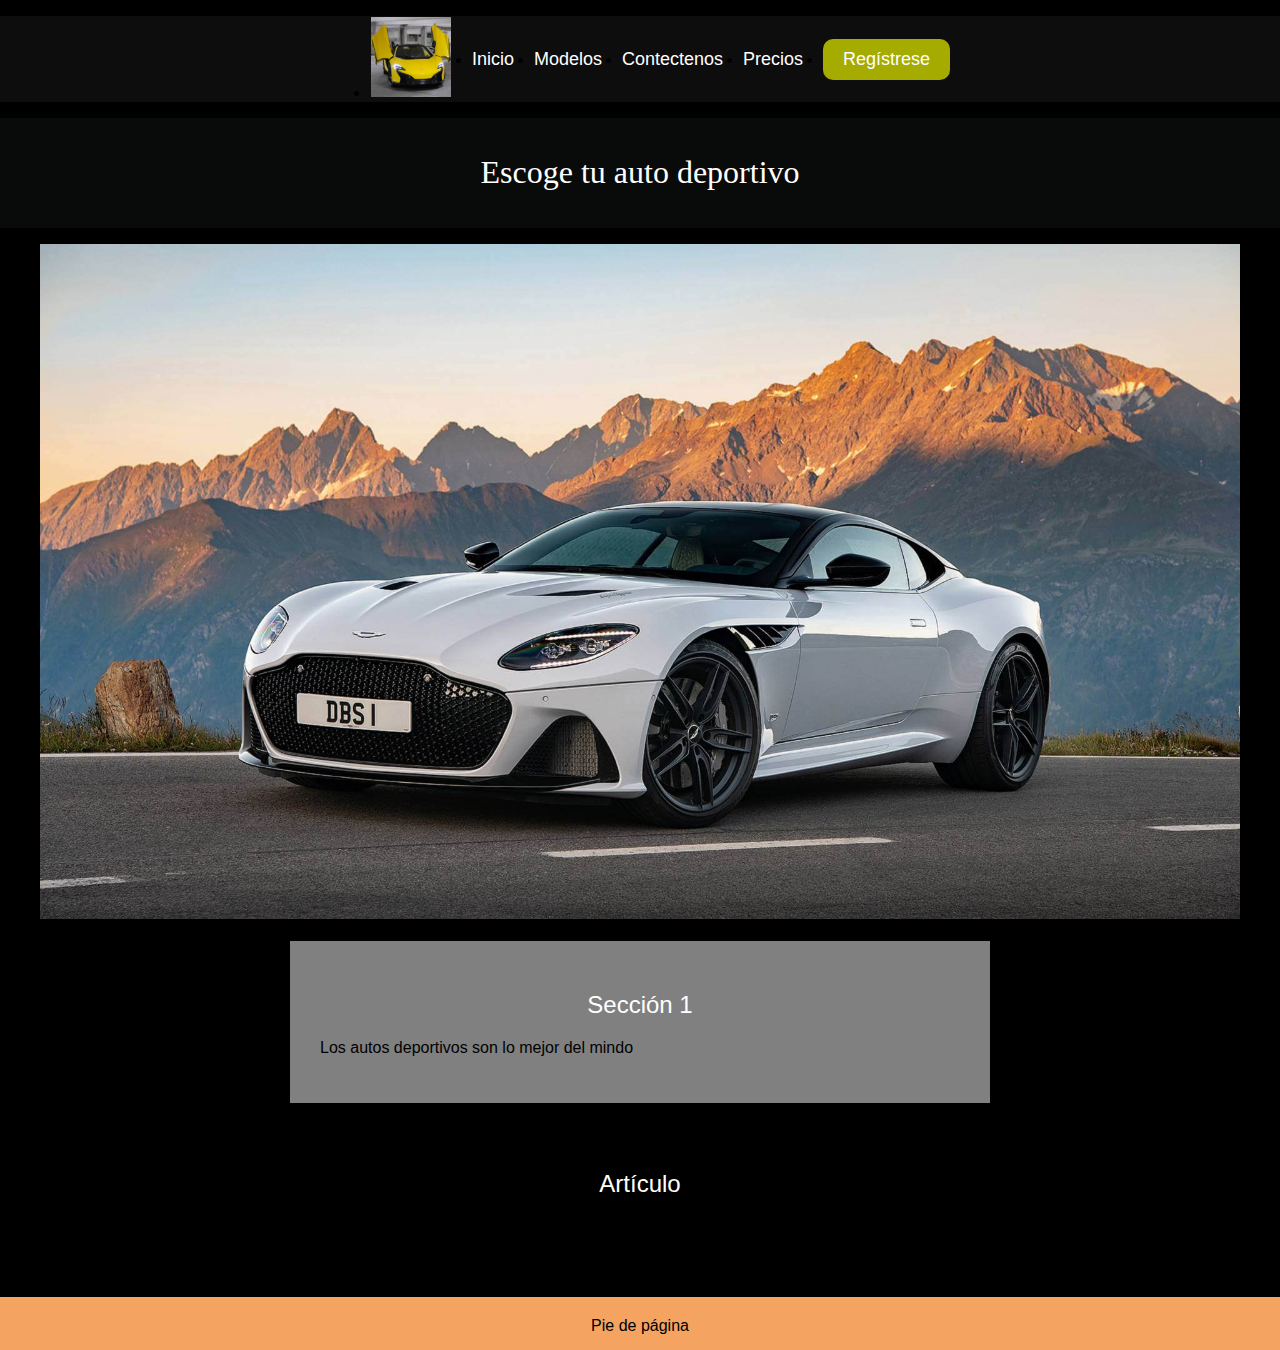
==== index.html @ 3b952862 "primera version" ====
<!DOCTYPE html>
<html lang="es">
  <head>
    <meta http-equiv="Content-Type" content="text/html;charset=utf-8">
    <title>MI AUTO DEPORTIVO.COM </title>
    <link rel="preconnect" href="https://fonts.googleapis.com">
    <link rel="formulario.html" href="formulario.html" crossorigin>
    <link rel="stylesheet" href="estilos.css">
  </head>

  <body>
    <nav id="horizontal_navbar">
      <ul>
        <li>
          <img src="img/auto3.jpg" alt="Content-Type" id="landing_logo"/>
        </li>
        <li>
          <a href="#">Inicio</a>
        </li>
        <li>
          <a href="#">Modelos</a>
        </li>
        <li>
          <a href="#">Contectenos</a>
        </li>
        <li>
          <a href="#">Precios</a>
        </li>
        <li>
          <button id="boton_registro_usuario">
            <a id="irA_registro _usuario" href=registro.html>
              Regístrese
            </a>
          </button>
        </li>
      </ul>
    </nav>
    <header>
      <h1>Escoge tu auto deportivo</h1>
    </header>
    <figure>
      <img src="img/auto1.jpg" alt="full screen background image" />  
    </figure>
    <section>
      <h2>Sección 1</h2>
      <p> Los autos deportivos  son lo mejor del mindo</p>
    </section>
    
    <article>
      <h2>Artículo</h2>
      <p>Duis at lorem nec massa suscipit suscipit. </p>
     
    </article>
    <footer>Pie de página</footer>
  </body>
</html>
---- estilos.css ----
/* Esta regla le aplica a todos los elementos */
* {
    color:  black;
    font-family: sans-serif;
    font-weight:500
}

body {
    margin: 0;
    background-color: black;
}

header {
    background-color:rgb(9, 10, 10);
    color: white;
    margin-bottom: 10px;
    padding: 15px;
}
h1{
    color:white;
    font-family: serif;
    font-size: 200%;
    text-align: center;
}

section {
    color: white;
    background-color: grey;
    width: 50%;
    border: 2px solid black;
    padding: 30px;
    margin: 15px auto;
}

article {
    width: 50%;
    padding: 30px;
    margin: 15px auto;
}

figcaption {
    text-align: center;
}

/* Estilos para el nav */
#horizontal_navbar {
    background-color: rgb(13, 13, 14);
    color:white;
}

#horizontal_navbar ul {
    display: flex;
    justify-content: center;
    align-items: center;
}

#horizontal_navbar ul li {
    margin: 0 10px 0 10px;
}

#horizontal_navbar ul li a {
    font-size: 18px;
}

#horizontal_navbar ul li a:hover {
    color: yellow;
}

#horizontal_navbar ul li button a:hover {
    color: initial;
}

#horizontal_navbar ul li button {
    background: #a6ab00;
    border: 0;
    border-radius: 10px;
    cursor: pointer;
}

#horizontal_navbar ul li button:hover {
    background: #d0d700;
}

#boton_registro_usuario {
    color: black;
    padding: 10px 20px;
}

#horizontal_navbar img {
    width: 80px;
    height: 80px;
    padding: 1px;
}
/* Estilos para el nav */

h2 {
    text-align: center;
    color: white;
    width: 100%;
}

a {
    color:white;
    display: block;
    text-decoration: none;
}

img {
    display:inline;
    width:100%;
}

input {
    padding: 5px;
}

input[type="submit"] {
    padding: 15px;
    background-color:grey;
    display: block;
    color: white;
    margin: 10px;
    font-size: larger;
    border-radius: 10px;
}

input[type="submit"]:hover {
    background-color: yellow;
}

footer {
    background-color: sandybrown;
    text-align: center;
    padding: 20px 0 15px 0;
}

#form_nuevo_usuario{
    background-color:rgb(58, 53, 53);
}
label{
    color: blanchedalmond;
}

#dato_nombre_usuario{
    background-color: rgb(133, 168, 231);
}
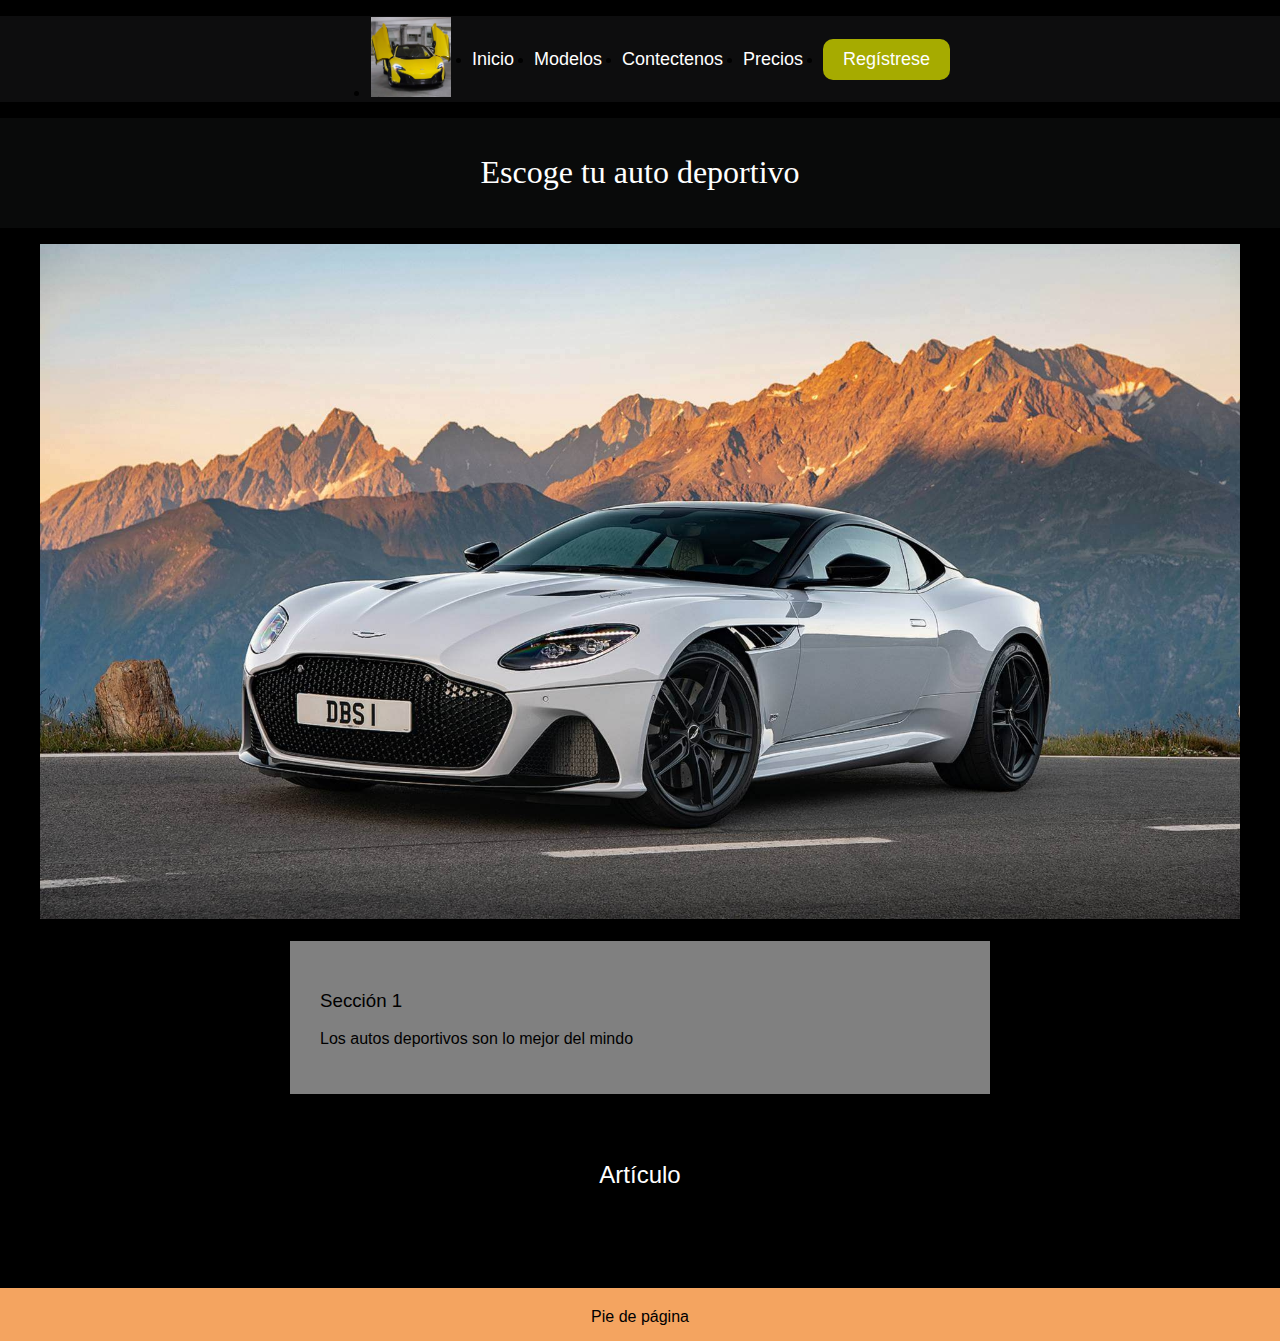
==== commit c5a0da2a: "Hubo un cambio" ====
--- a/index.html
+++ b/index.html
@@ -42,7 +42,7 @@
       <img src="img/auto1.jpg" alt="full screen background image" />  
     </figure>
     <section>
-      <h2>Sección 1</h2>
+      <h3>Sección 1</h3>
       <p> Los autos deportivos  son lo mejor del mindo</p>
     </section>
     
